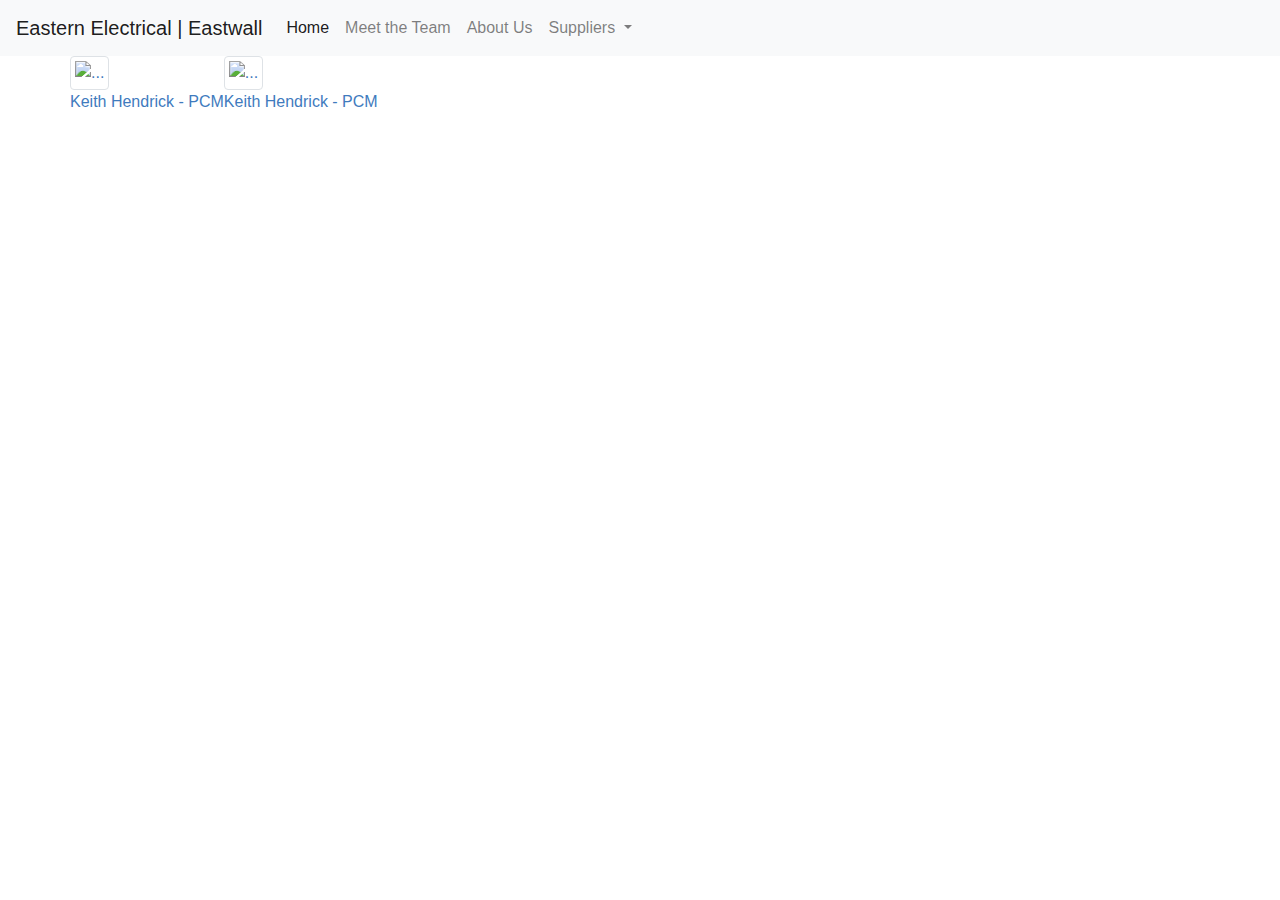
==== team.html @ eb763b66 "initial commit" ====
<!DOCTYPE html>
<html lang="en">
  <head>
    <meta charset="utf-8" />
    <title>Eastern Electrical | Eastwall</title>
    <meta name="viewport" content="width=device-width, initial-scale=1.0" />
    <link
      rel="stylesheet"
      href="https://stackpath.bootstrapcdn.com/bootstrap/4.4.1/css/bootstrap.min.css"
      integrity="sha384-Vkoo8x4CGsO3+Hhxv8T/Q5PaXtkKtu6ug5TOeNV6gBiFeWPGFN9MuhOf23Q9Ifjh"
      crossorigin="anonymous"
    />
    <link
      rel="stylesheet"
      href="https://use.fontawesome.com/releases/v5.6.1/css/all.css"
      integrity="sha384-gfdkjb5BdAXd+lj+gudLWI+BXq4IuLW5IT+brZEZsLFm++aCMlF1V92rMkPaX4PP"
      crossorigin="anonymous"
    />
    <link
      href="https://fonts.googleapis.com/css?family=Karla&display=swap"
      rel="stylesheet"
    />
    <link rel="stylesheet" href="css/style.css" type="text/css" />
  </head>

  <body>
    <!--Navbar-->
    <nav class="navbar navbar-expand-lg navbar-light bg-light">
      <a class="navbar-brand" href="#">Eastern Electrical | Eastwall</a>
      <button
        class="navbar-toggler"
        type="button"
        data-toggle="collapse"
        data-target="#navbarNavDropdown"
        aria-controls="navbarNavDropdown"
        aria-expanded="false"
        aria-label="Toggle navigation"
      >
        <span class="navbar-toggler-icon"></span>
      </button>
      <div class="collapse navbar-collapse" id="navbarNavDropdown">
        <ul class="navbar-nav">
          <li class="nav-item active">
            <a class="nav-link" href="index.html"
              >Home <span class="sr-only"></span
            ></a>
          </li>
          <li class="nav-item">
            <a class="nav-link" href="team.html">Meet the Team</a>
          </li>
          <li class="nav-item">
            <a class="nav-link" href="/">About Us</a>
          </li>
          <li class="nav-item dropdown">
            <a
              class="nav-link dropdown-toggle"
              href="#"
              id="navbarDropdownMenuLink"
              role="button"
              data-toggle="dropdown"
              aria-haspopup="true"
              aria-expanded="false"
            >
              Suppliers
            </a>
            <div class="dropdown-menu" aria-labelledby="navbarDropdownMenuLink">
              <a class="dropdown-item" href="https://www.anselluk.com/"
                >Ansell</a
              >
              <a class="dropdown-item" href="https://www.mennekes.com/"
                >Mennekes</a
              >
              <a class="dropdown-item" href="https://www.hager.ie/">Hager</a>
              <a class="dropdown-item" href="https://craigandderricott.co.uk/"
                >Craig & Dericott</a
              >
              <a class="dropdown-item" href="https://www.se.com/ie/en/"
                >Schneider</a
              >
              <a class="dropdown-item" href="https://robus.com/">Robus</a>
              <a class="dropdown-item" href="https://www.unitrunk.co.uk/"
                >Unitrunk</a
              >
              <a class="dropdown-item" href="https://www.ledvance.com/"
                >Ledvance</a
              >
              <a class="dropdown-item" href="https://www.atc.ie/">ATC</a>
              <a class="dropdown-item" href="https://espi.ie/">ESPI</a>
              <a
                class="dropdown-item"
                href="https://www.glendimplexireland.com/"
                >Dimpco</a
              >
              <a class="dropdown-item" href="https://www.snickersworkwear.ie/"
                >Snickers</a
              >
              <a class="dropdown-item" href="https://www.wiha.com/int/en/"
                >WIHA</a
              >
              <a class="dropdown-item" href="https://www.carlkammerling.com/"
                >CK Tools</a
              >
              <a class="dropdown-item" href="https://www.briticent.co.uk/"
                >Bracken Heath | Briticent</a
              >
            </div>
          </li>
        </ul>
      </div>
    </nav>
    <!--/.Navbar-->

    <!--Team-->
    <div class="container features-container team-container">
      <div class="row">
        <div>
          <img src="..." alt="..." class="img-thumbnail" />
          <p>Keith Hendrick - PCM</p>
        </div>
        <br />
        <div>
          <img src="..." alt="..." class="img-thumbnail" />
          <p>Keith Hendrick - PCM</p>
        </div>
      </div>
    </div>
    <!--/.Team-->

    <script
      src="https://code.jquery.com/jquery-3.3.1.slim.min.js"
      integrity="sha384-q8i/X+965DzO0rT7abK41JStQIAqVgRVzpbzo5smXKp4YfRvH+8abtTE1Pi6jizo"
      crossorigin="anonymous"
    ></script>
    <script
      src="https://cdnjs.cloudflare.com/ajax/libs/popper.js/1.14.3/umd/popper.min.js"
      integrity="sha384-ZMP7rVo3mIykV+2+9J3UJ46jBk0WLaUAdn689aCwoqbBJiSnjAK/l8WvCWPIPm49"
      crossorigin="anonymous"
    ></script>
    <script
      src="https://stackpath.bootstrapcdn.com/bootstrap/4.1.3/js/bootstrap.min.js"
      integrity="sha384-ChfqqxuZUCnJSK3+MXmPNIyE6ZbWh2IMqE241rYiqJxyMiZ6OW/JmZQ5stwEULTy"
      crossorigin="anonymous"
    ></script>
  </body>
</html>
---- css/style.css ----
body {
    
    color: rgb(63, 123, 190) 

}

.navbar{
    
}

.callout-container{
    
}

.product-container{
    
}

.features-container{
    
}
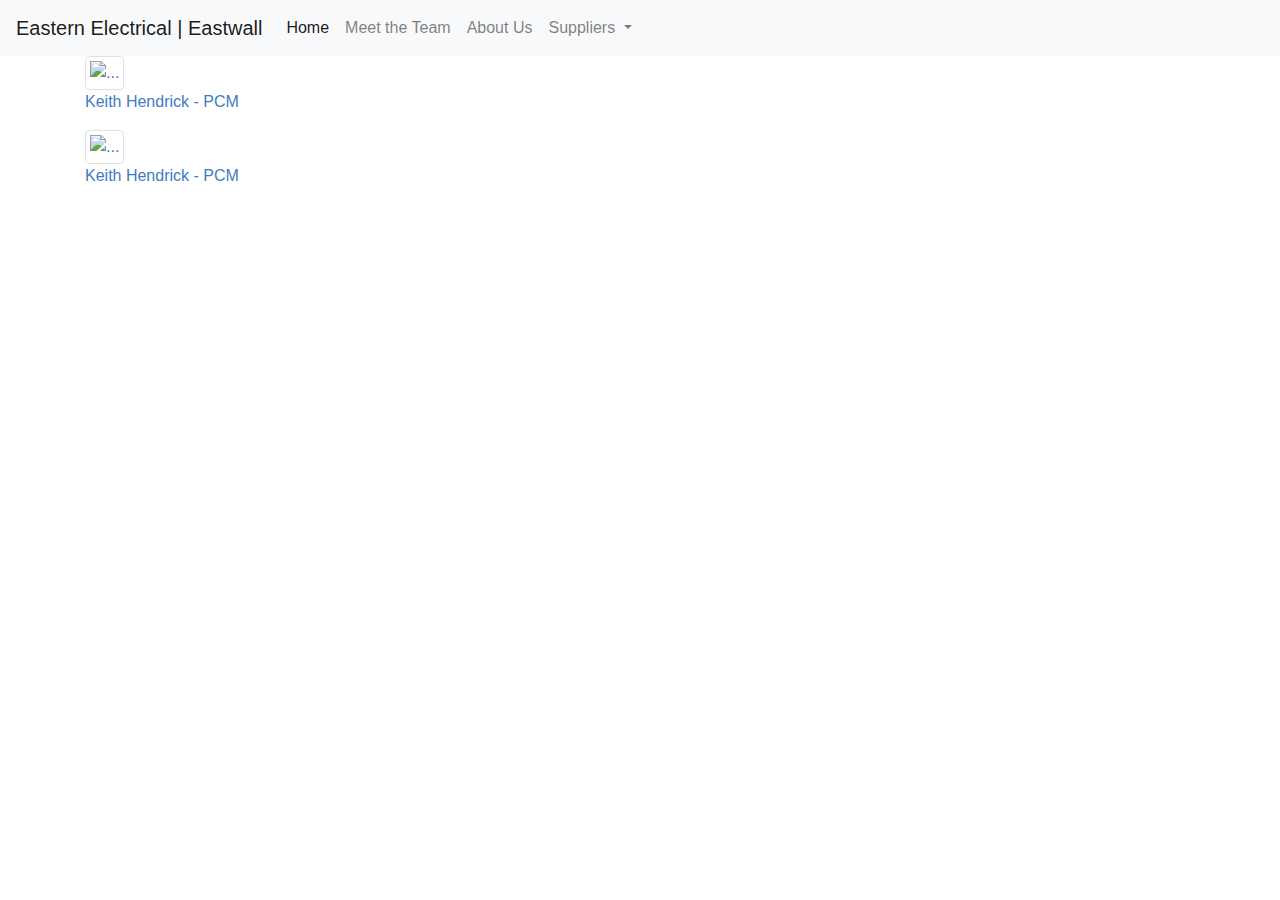
==== commit 0f746dba: "Added Team Page" ====
--- a/team.html
+++ b/team.html
@@ -113,12 +113,12 @@
     <!--Team-->
     <div class="container features-container team-container">
       <div class="row">
-        <div>
+        <div class="col-md-8">
           <img src="..." alt="..." class="img-thumbnail" />
           <p>Keith Hendrick - PCM</p>
         </div>
         <br />
-        <div>
+        <div class="col-md-8">
           <img src="..." alt="..." class="img-thumbnail" />
           <p>Keith Hendrick - PCM</p>
         </div>
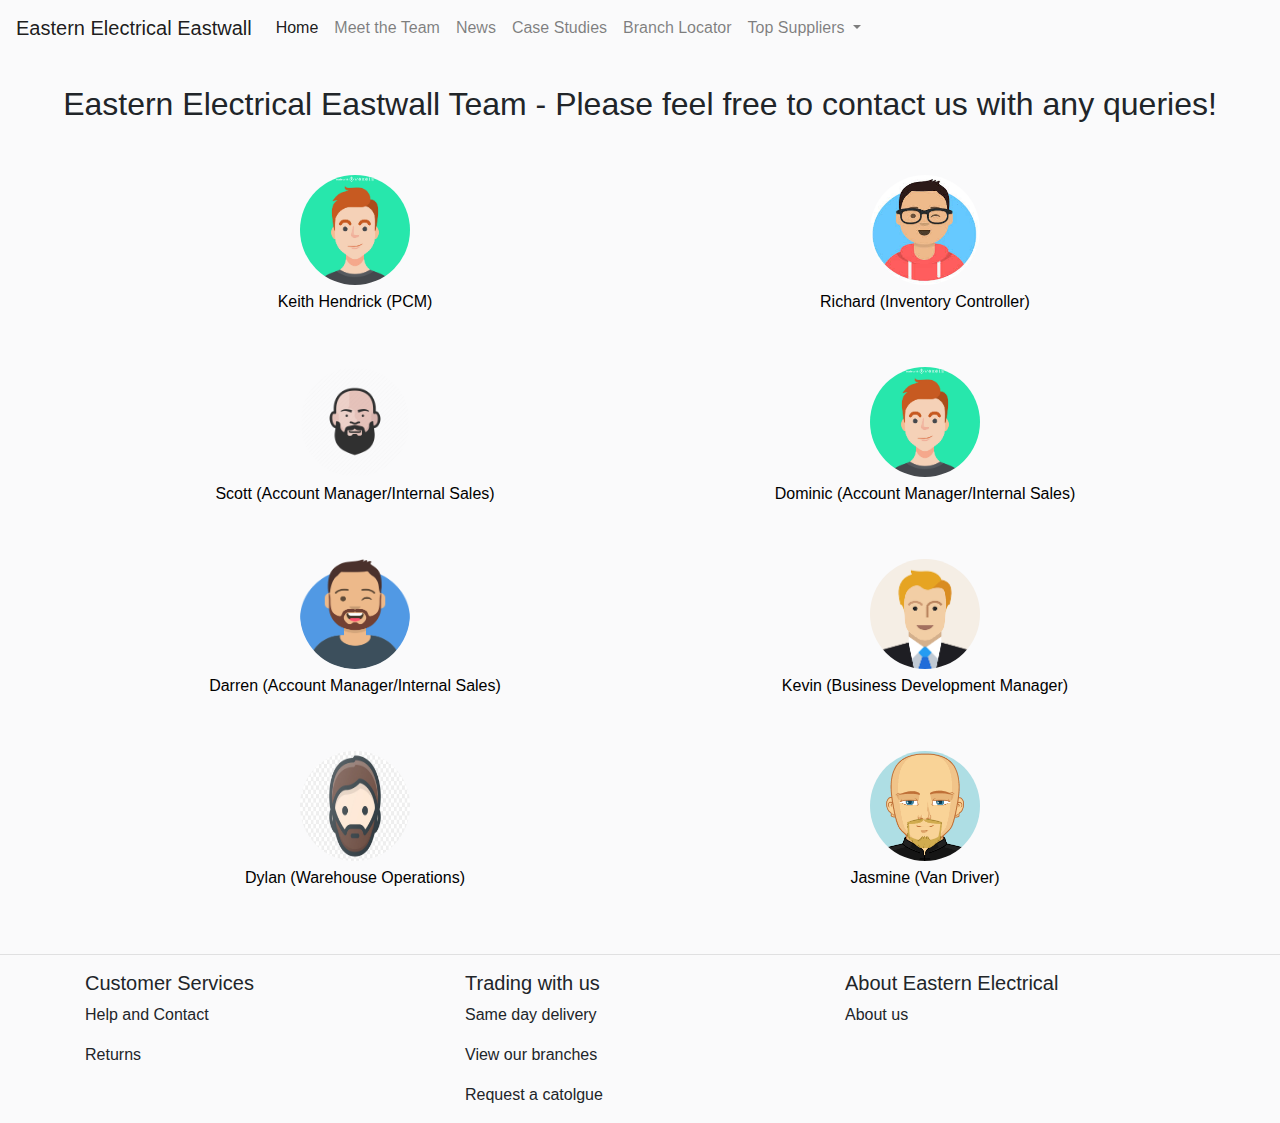
==== commit 015a5b9f: "Team page started" ====
--- a/team.html
+++ b/team.html
@@ -25,107 +25,143 @@
 
   <body>
     <!--Navbar-->
-    <nav class="navbar navbar-expand-lg navbar-light bg-light">
-      <a class="navbar-brand" href="#">Eastern Electrical | Eastwall</a>
-      <button
-        class="navbar-toggler"
-        type="button"
-        data-toggle="collapse"
-        data-target="#navbarNavDropdown"
-        aria-controls="navbarNavDropdown"
-        aria-expanded="false"
-        aria-label="Toggle navigation"
-      >
+    <nav class="navbar navbar-expand-lg navbar-light ">
+      <a class="navbar-brand" href="index.html">Eastern Electrical Eastwall</a>
+      <button class="navbar-toggler" type="button" data-toggle="collapse" data-target="#navbarNavDropdown" aria-controls="navbarNavDropdown" aria-expanded="false" aria-label="Toggle navigation">
         <span class="navbar-toggler-icon"></span>
       </button>
       <div class="collapse navbar-collapse" id="navbarNavDropdown">
         <ul class="navbar-nav">
           <li class="nav-item active">
-            <a class="nav-link" href="index.html"
-              >Home <span class="sr-only"></span
-            ></a>
+            <a class="nav-link" href="index.html">Home <span class="sr-only"></span></a>
           </li>
           <li class="nav-item">
             <a class="nav-link" href="team.html">Meet the Team</a>
           </li>
           <li class="nav-item">
-            <a class="nav-link" href="/">About Us</a>
+            <a class="nav-link" href="/">News</a>
+          </li>
+          <li class="nav-item">
+            <a class="nav-link" href="/">Case Studies</a>
+          </li>
+          <li class="nav-item">
+            <a class="nav-link" href="/">Branch Locator</a>
           </li>
           <li class="nav-item dropdown">
-            <a
-              class="nav-link dropdown-toggle"
-              href="#"
-              id="navbarDropdownMenuLink"
-              role="button"
-              data-toggle="dropdown"
-              aria-haspopup="true"
-              aria-expanded="false"
-            >
-              Suppliers
+            <a class="nav-link dropdown-toggle" href="#" id="navbarDropdownMenuLink" role="button" data-toggle="dropdown" aria-haspopup="true" aria-expanded="false">
+              Top Suppliers
             </a>
             <div class="dropdown-menu" aria-labelledby="navbarDropdownMenuLink">
-              <a class="dropdown-item" href="https://www.anselluk.com/"
-                >Ansell</a
-              >
-              <a class="dropdown-item" href="https://www.mennekes.com/"
-                >Mennekes</a
-              >
-              <a class="dropdown-item" href="https://www.hager.ie/">Hager</a>
-              <a class="dropdown-item" href="https://craigandderricott.co.uk/"
-                >Craig & Dericott</a
-              >
-              <a class="dropdown-item" href="https://www.se.com/ie/en/"
-                >Schneider</a
-              >
-              <a class="dropdown-item" href="https://robus.com/">Robus</a>
-              <a class="dropdown-item" href="https://www.unitrunk.co.uk/"
-                >Unitrunk</a
-              >
-              <a class="dropdown-item" href="https://www.ledvance.com/"
-                >Ledvance</a
-              >
-              <a class="dropdown-item" href="https://www.atc.ie/">ATC</a>
-              <a class="dropdown-item" href="https://espi.ie/">ESPI</a>
-              <a
-                class="dropdown-item"
-                href="https://www.glendimplexireland.com/"
-                >Dimpco</a
-              >
-              <a class="dropdown-item" href="https://www.snickersworkwear.ie/"
-                >Snickers</a
-              >
-              <a class="dropdown-item" href="https://www.wiha.com/int/en/"
-                >WIHA</a
-              >
-              <a class="dropdown-item" href="https://www.carlkammerling.com/"
-                >CK Tools</a
-              >
-              <a class="dropdown-item" href="https://www.briticent.co.uk/"
-                >Bracken Heath | Briticent</a
-              >
+              <a class="dropdown-item" href="https://www.anselluk.com/" target="_blank">Ansell</a>
+              <a class="dropdown-item" href="https://www.mennekes.com/" target="_blank">Mennekes</a>
+              <a class="dropdown-item" href="https://www.hager.ie/" target="_blank">Hager</a>
+              <a class="dropdown-item" href="https://craigandderricott.co.uk/" target="_blank">Craig & Dericott</a>
+              <a class="dropdown-item" href="https://www.se.com/ie/en/" target="_blank">Schneider</a>
+              <a class="dropdown-item" href="https://robus.com/" target="_blank">Robus</a>
+              <a class="dropdown-item" href="https://www.unitrunk.co.uk/" target="_blank">Unitrunk</a>
+              <a class="dropdown-item" href="https://www.ledvance.com/" target="_blank">Ledvance</a>
+              <a class="dropdown-item" href="https://www.atc.ie/" target="_blank">ATC</a>
+              <a class="dropdown-item" href="https://espi.ie/" target="_blank">ESPI</a>
+              <a class="dropdown-item" href="https://www.glendimplexireland.com/" target="_blank">Dimpco</a>
+              <a class="dropdown-item" href="https://www.snickersworkwear.ie/"target="_blank">Snickers</a>
+              <a class="dropdown-item" href="https://www.wiha.com/int/en/" target="_blank">WIHA</a>
+              <a class="dropdown-item" href="https://www.carlkammerling.com/" target="_blank">CK Tools</a>
             </div>
           </li>
         </ul>
       </div>
     </nav>
     <!--/.Navbar-->
+    <br>
+    <!--/.Header-->
+    <header class="team-header">
+      <h2> Eastern Electrical Eastwall Team - Please feel free to contact us with any queries!</h2>
+    </header>
+    <!--/.Header-->
 
     <!--Team-->
-    <div class="container features-container team-container">
+    <div class="container team-container">
       <div class="row">
-        <div class="col-md-8">
-          <img src="..." alt="..." class="img-thumbnail" />
-          <p>Keith Hendrick - PCM</p>
+        <div class="col">
+          <a href="#" target="_blank"
+            ><img src="images/Keith.jpg" alt="Keith" class="avatar" /><div>Keith
+            Hendrick (PCM)</div></a
+          >
         </div>
-        <br />
-        <div class="col-md-8">
-          <img src="..." alt="..." class="img-thumbnail" />
-          <p>Keith Hendrick - PCM</p>
+        <div class="col">
+          <a href="#" target="_blank"
+            ><img src="images/richie.jpg" alt="Richard" class="avatar" /><div>Richard
+            (Inventory Controller)</div></a
+          >
+        </div>
+        <div class="w-100"></div>
+        <div class="col">
+          <a href="#" target="_blank"
+            ><img src="images/scott.png" alt="Scott" class="avatar" /><div>Scott
+            (Account Manager/Internal Sales)</div></a
+          >
+        </div>
+        <div class="col">
+          <a href="#" target="_blank"
+            ><img src="images/Dominic.jpg" alt="Dominic" class="avatar" /><div> Dominic
+            (Account Manager/Internal Sales)</div></a
+          >
+        </div>
+        <div class="w-100"></div>
+        <div class="col">
+          <a href="#" target="_blank"
+            ><img src="images/darren.png" alt="Darren" class="avatar" /><div> Darren
+            (Account Manager/Internal Sales)</div></a
+          >
+        </div>
+        <div class="col">
+          <a href="#" target="_blank"
+            ><img src="images/kevin.png" alt="Kevin" class="avatar" /><div> Kevin
+            (Business Development Manager)</div></a
+          >
+        </div>
+        <div class="w-100"></div>
+        <div class="col">
+          <a href="#" target="_blank"
+            ><img src="images/dylan.jpg" alt="Dylan" class="avatar" /><div>Dylan
+            (Warehouse Operations)</div></a
+          >
+        </div>
+        <div class="col">
+          <a href="#" target="_blank"
+            ><img src="images/jasmine.png" alt="Jamine" class="avatar" /><div>Jasmine
+            (Van Driver)</div></a
+          >
         </div>
       </div>
     </div>
     <!--/.Team-->
-
+    <br>
+    <hr>
+    <!--Footer-->
+    <footer class="container-fluid footer-container">
+      <div class="container features-container">
+        <div class="row">
+          <div class="col dropdown-item-sm">
+            <h5>Customer Services</h5>
+            <p>Help and Contact</p>
+            <p>Returns</p>
+          </div>
+          <div class="col hidden-sm">
+            <h5>Trading with us</h5>
+            <p>Same day delivery</p>
+            <p>View our branches</p>
+            <p>Request a catolgue</p>
+          </div>
+          <div class="col hidden-sm">
+            <h5>About Eastern Electrical</h5>
+            <p>About us</p>
+            <p></p>
+          </div>
+        </div>
+      </div>
+    </footer>
+    <!--Footer-->
     <script
       src="https://code.jquery.com/jquery-3.3.1.slim.min.js"
       integrity="sha384-q8i/X+965DzO0rT7abK41JStQIAqVgRVzpbzo5smXKp4YfRvH+8abtTE1Pi6jizo"
--- a/css/style.css
+++ b/css/style.css
@@ -1,16 +1,13 @@
 body {
-    
-    color: rgb(63, 123, 190) 
-
+    background-color: rgba(154, 164, 172, .05)
 }
 
-.navbar{
-    
-}
+
+/*-------------------- Index*/
 
 .callout-container{
-    
-}
+
+}   
 
 .product-container{
     
@@ -18,4 +15,51 @@
 
 .features-container{
     
-}+}
+
+.jumbotron {
+    background: url(../images/bg-image.png);
+    background-position: center;
+    background-repeat: no-repeat;
+
+    background-size: cover; 
+    -webkit-background-size: cover;
+    -moz-background-size: cover;
+    -o-background-size: cover;
+    background-size: cover;
+
+    
+}
+
+/*-------------------- Team*/
+
+.team-container {
+
+}
+
+.team-header {
+    padding: 5px;
+    text-align: center;
+    margin-bottom: 10px;
+}
+
+.avatar {
+    height: 120px;
+    width: 120px;
+    padding: 5px;
+    border-radius: 50%;
+    display: block;
+    margin-left: auto;
+    margin-right: auto;
+}
+
+
+.team-container a {
+
+    text-decoration: none;
+    color: black;
+    text-align: center;
+    padding: 5px;
+}
+
+
